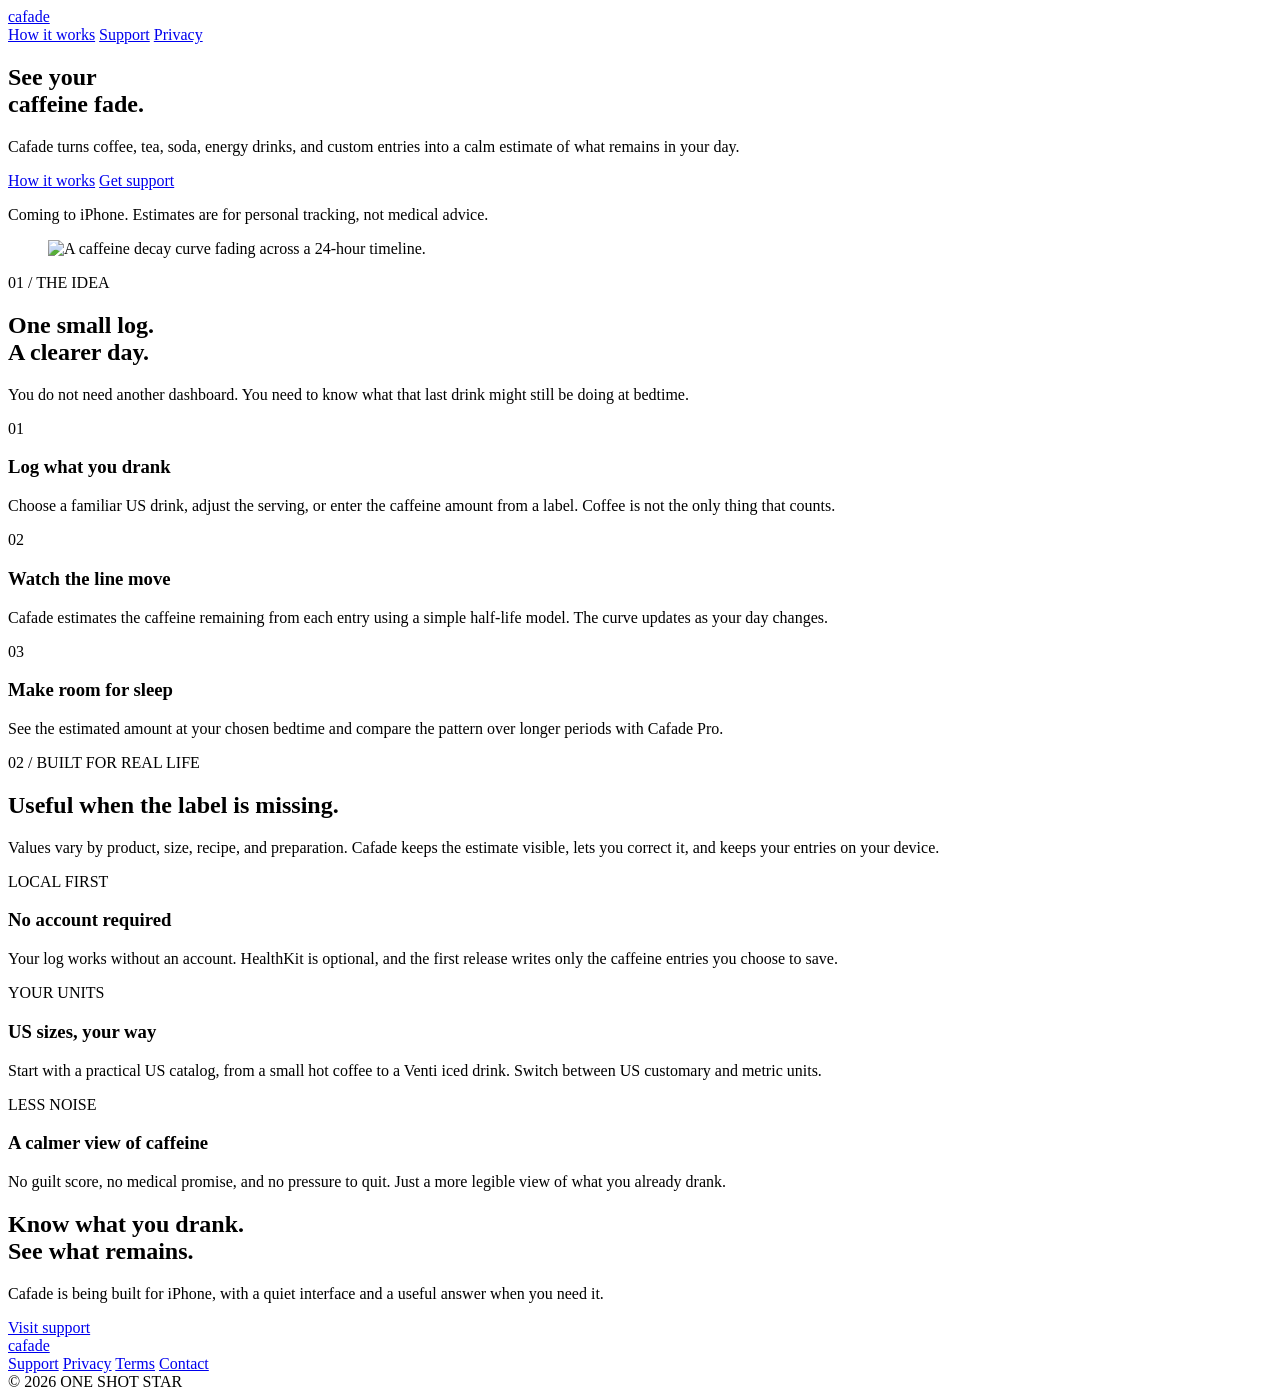
==== site/index.html @ ae8ae297 "Create Cafade product site" ====
<!doctype html>
<html lang="en">
  <head>
    <meta charset="utf-8" />
    <meta name="viewport" content="width=device-width, initial-scale=1" />
    <meta name="theme-color" content="#071326" />
    <meta name="description" content="Cafade helps you see how caffeine fades over time." />
    <link rel="canonical" href="https://cafade.oneshotstar.com/" />
    <meta property="og:type" content="website" />
    <meta property="og:title" content="Cafade — See your caffeine fade." />
    <meta property="og:description" content="Know what you drank. See what remains." />
    <meta property="og:url" content="https://cafade.oneshotstar.com/" />
    <meta property="og:image" content="https://cafade.oneshotstar.com/assets/og.png" />
    <meta name="twitter:card" content="summary_large_image" />
    <meta name="twitter:title" content="Cafade — See your caffeine fade." />
    <meta name="twitter:description" content="Know what you drank. See what remains." />
    <meta name="twitter:image" content="https://cafade.oneshotstar.com/assets/og.png" />
    <title>Cafade — See your caffeine fade.</title>
    <link rel="stylesheet" href="/styles.css" />
  </head>
  <body>
    <section class="hero" id="top">
      <header class="site-header dark">
        <a class="brand" href="/" aria-label="Cafade home"><span class="brand-mark" aria-hidden="true"></span>cafade</a>
        <nav class="site-nav" aria-label="Primary navigation">
          <a href="#how-it-works">How it works</a>
          <a href="/support/">Support</a>
          <a href="/privacy/">Privacy</a>
        </nav>
      </header>
      <div class="hero-inner">
        <div class="hero-copy">
          <h1>See your<br /><span>caffeine fade.</span></h1>
          <p class="hero-lede">Cafade turns coffee, tea, soda, energy drinks, and custom entries into a calm estimate of what remains in your day.</p>
          <div class="hero-actions">
            <a class="button" href="#how-it-works">How it works</a>
            <a class="button quiet" href="/support/">Get support</a>
          </div>
          <p class="hero-note">Coming to iPhone. Estimates are for personal tracking, not medical advice.</p>
        </div>
        <figure class="hero-visual">
          <img src="/assets/og.png" alt="A caffeine decay curve fading across a 24-hour timeline." width="1200" height="630" />
        </figure>
      </div>
    </section>

    <main>
      <section class="section" id="how-it-works">
        <div class="section-intro">
          <span class="section-number">01 / THE IDEA</span>
          <div>
            <h2>One small log.<br />A clearer day.</h2>
            <p>You do not need another dashboard. You need to know what that last drink might still be doing at bedtime.</p>
          </div>
        </div>

        <div class="feature-list">
          <article class="feature-row">
            <div><span class="feature-index">01</span><h3>Log what you drank</h3></div>
            <p>Choose a familiar US drink, adjust the serving, or enter the caffeine amount from a label. Coffee is not the only thing that counts.</p>
          </article>
          <article class="feature-row">
            <div><span class="feature-index">02</span><h3>Watch the line move</h3></div>
            <p>Cafade estimates the caffeine remaining from each entry using a simple half-life model. The curve updates as your day changes.</p>
          </article>
          <article class="feature-row">
            <div><span class="feature-index">03</span><h3>Make room for sleep</h3></div>
            <p>See the estimated amount at your chosen bedtime and compare the pattern over longer periods with Cafade Pro.</p>
          </article>
        </div>
      </section>

      <section class="dark-section">
        <div class="section">
          <div class="section-intro">
            <span class="section-number">02 / BUILT FOR REAL LIFE</span>
            <div>
              <h2>Useful when the label is missing.</h2>
              <p>Values vary by product, size, recipe, and preparation. Cafade keeps the estimate visible, lets you correct it, and keeps your entries on your device.</p>
            </div>
          </div>

          <div class="feature-list">
            <article class="feature-row">
              <div><span class="feature-index">LOCAL FIRST</span><h3>No account required</h3></div>
              <p>Your log works without an account. HealthKit is optional, and the first release writes only the caffeine entries you choose to save.</p>
            </article>
            <article class="feature-row">
              <div><span class="feature-index">YOUR UNITS</span><h3>US sizes, your way</h3></div>
              <p>Start with a practical US catalog, from a small hot coffee to a Venti iced drink. Switch between US customary and metric units.</p>
            </article>
            <article class="feature-row">
              <div><span class="feature-index">LESS NOISE</span><h3>A calmer view of caffeine</h3></div>
              <p>No guilt score, no medical promise, and no pressure to quit. Just a more legible view of what you already drank.</p>
            </article>
          </div>
        </div>
      </section>

      <section class="section">
        <div class="closing">
          <div>
            <h2>Know what you drank.<br />See what remains.</h2>
            <p>Cafade is being built for iPhone, with a quiet interface and a useful answer when you need it.</p>
          </div>
          <a class="button" href="/support/">Visit support</a>
        </div>
      </section>
    </main>

    <footer class="site-footer">
      <div class="footer-inner">
        <a class="brand" href="/" aria-label="Cafade home"><span class="brand-mark" aria-hidden="true"></span>cafade</a>
        <div class="site-nav" aria-label="Footer navigation">
          <a href="/support/">Support</a>
          <a href="/privacy/">Privacy</a>
          <a href="/terms/">Terms</a>
          <a href="mailto:i@oneshotstar.com">Contact</a>
        </div>
        <span class="footer-meta">© 2026 ONE SHOT STAR</span>
      </div>
    </footer>
  </body>
</html>
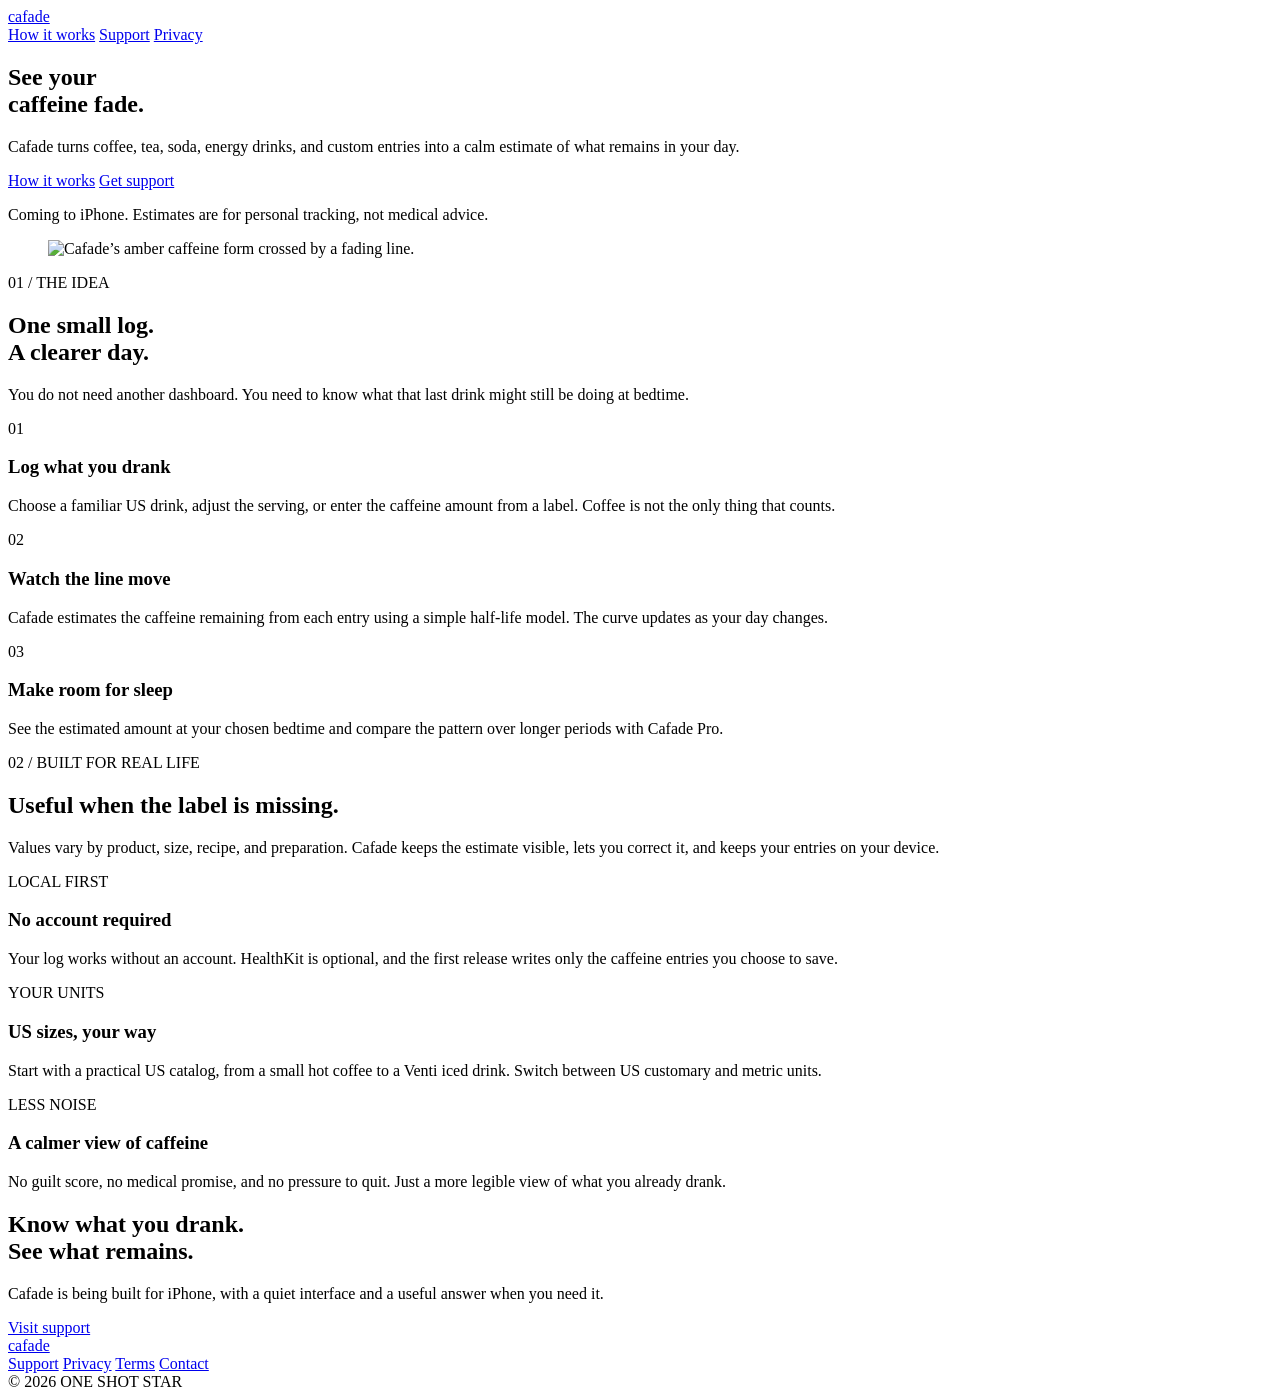
==== commit 642123e8: "Prepare Cafade release for Xcode Cloud" ====
--- a/site/index.html
+++ b/site/index.html
@@ -3,19 +3,20 @@
   <head>
     <meta charset="utf-8" />
     <meta name="viewport" content="width=device-width, initial-scale=1" />
-    <meta name="theme-color" content="#071326" />
+    <meta name="theme-color" content="#f8f3e9" />
     <meta name="description" content="Cafade helps you see how caffeine fades over time." />
     <link rel="canonical" href="https://cafade.oneshotstar.com/" />
     <meta property="og:type" content="website" />
     <meta property="og:title" content="Cafade — See your caffeine fade." />
     <meta property="og:description" content="Know what you drank. See what remains." />
     <meta property="og:url" content="https://cafade.oneshotstar.com/" />
-    <meta property="og:image" content="https://cafade.oneshotstar.com/assets/og.png" />
+    <meta property="og:image" content="https://cafade.oneshotstar.com/assets/og-v2.png" />
     <meta name="twitter:card" content="summary_large_image" />
     <meta name="twitter:title" content="Cafade — See your caffeine fade." />
     <meta name="twitter:description" content="Know what you drank. See what remains." />
-    <meta name="twitter:image" content="https://cafade.oneshotstar.com/assets/og.png" />
+    <meta name="twitter:image" content="https://cafade.oneshotstar.com/assets/og-v2.png" />
     <title>Cafade — See your caffeine fade.</title>
+    <link rel="icon" href="/assets/app-icon.png" type="image/png" />
     <link rel="stylesheet" href="/styles.css" />
   </head>
   <body>
@@ -39,7 +40,7 @@
           <p class="hero-note">Coming to iPhone. Estimates are for personal tracking, not medical advice.</p>
         </div>
         <figure class="hero-visual">
-          <img src="/assets/og.png" alt="A caffeine decay curve fading across a 24-hour timeline." width="1200" height="630" />
+          <img src="/assets/app-icon.png" alt="Cafade’s amber caffeine form crossed by a fading line." width="1024" height="1024" />
         </figure>
       </div>
     </section>
@@ -115,7 +116,7 @@
           <a href="/support/">Support</a>
           <a href="/privacy/">Privacy</a>
           <a href="/terms/">Terms</a>
-          <a href="mailto:i@oneshotstar.com">Contact</a>
+          <a href="mailto:i+cafade@oneshotstar.com">Contact</a>
         </div>
         <span class="footer-meta">© 2026 ONE SHOT STAR</span>
       </div>
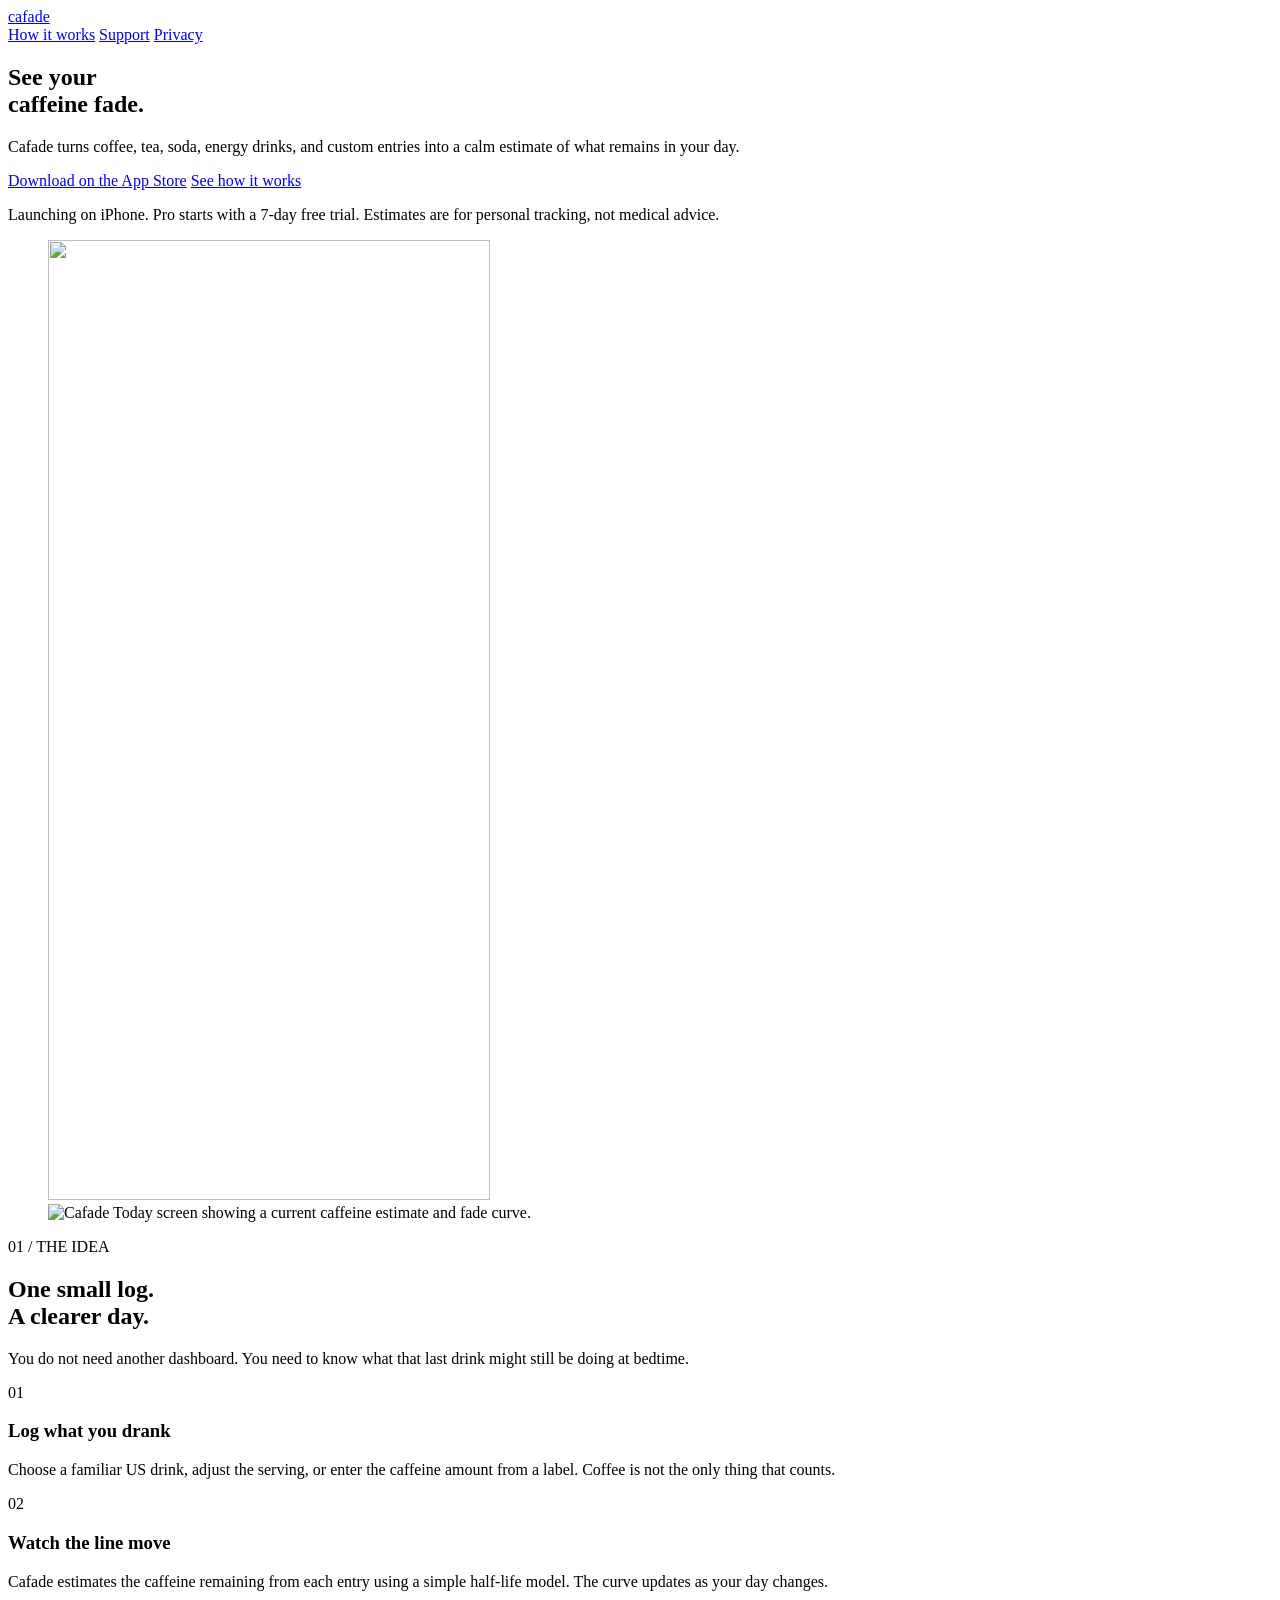
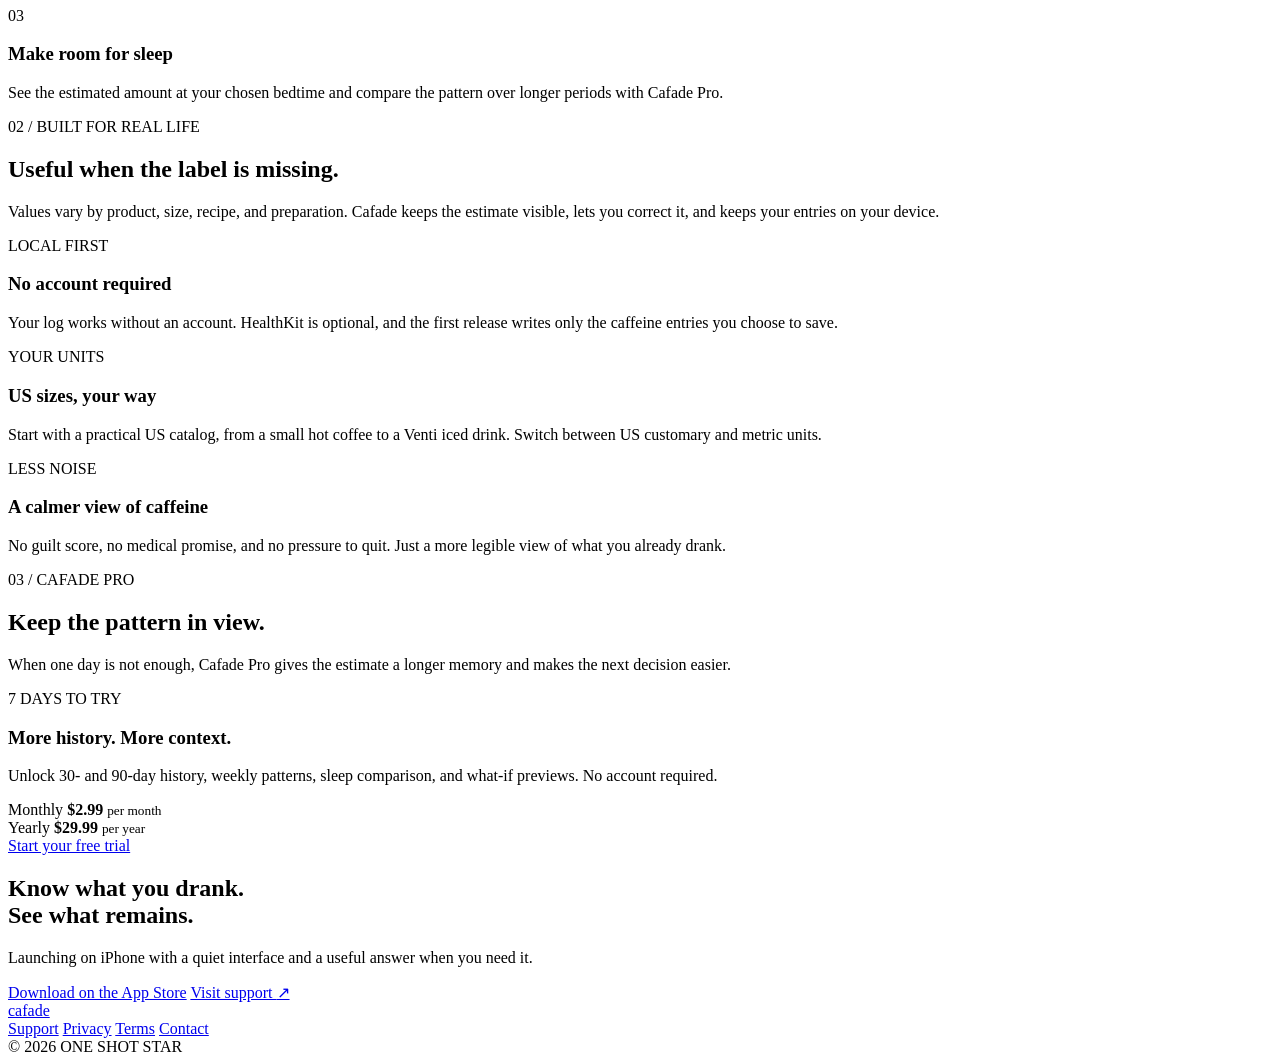
==== commit e8f7faa1: "Polish Cafade marketing site for launch" ====
--- a/site/index.html
+++ b/site/index.html
@@ -34,13 +34,20 @@
           <h1>See your<br /><span>caffeine fade.</span></h1>
           <p class="hero-lede">Cafade turns coffee, tea, soda, energy drinks, and custom entries into a calm estimate of what remains in your day.</p>
           <div class="hero-actions">
-            <a class="button" href="#how-it-works">How it works</a>
-            <a class="button quiet" href="/support/">Get support</a>
+            <a class="button" href="https://apps.apple.com/app/id6801345211">Download on the App Store</a>
+            <a class="button quiet" href="#how-it-works">See how it works</a>
           </div>
-          <p class="hero-note">Coming to iPhone. Estimates are for personal tracking, not medical advice.</p>
+          <p class="hero-note">Launching on iPhone. Pro starts with a 7-day free trial. Estimates are for personal tracking, not medical advice.</p>
         </div>
         <figure class="hero-visual">
-          <img src="/assets/app-icon.png" alt="Cafade’s amber caffeine form crossed by a fading line." width="1024" height="1024" />
+          <div class="hero-device-stack">
+            <div class="hero-device hero-device-back" aria-hidden="true">
+              <img src="/assets/cafade-curve.jpg" alt="" width="442" height="960" />
+            </div>
+            <div class="hero-device hero-device-front">
+              <img src="/assets/cafade-today.jpg" alt="Cafade Today screen showing a current caffeine estimate and fade curve." width="442" height="960" />
+            </div>
+          </div>
         </figure>
       </div>
     </section>
@@ -98,13 +105,49 @@
         </div>
       </section>
 
+      <section class="pro-section" id="pro">
+        <div class="section">
+          <div class="section-intro">
+            <span class="section-number">03 / CAFADE PRO</span>
+            <div>
+              <h2>Keep the pattern in view.</h2>
+              <p>When one day is not enough, Cafade Pro gives the estimate a longer memory and makes the next decision easier.</p>
+            </div>
+          </div>
+
+          <div class="pro-offer">
+            <div class="pro-copy">
+              <span class="pro-kicker">7 DAYS TO TRY</span>
+              <h3>More history. More context.</h3>
+              <p>Unlock 30- and 90-day history, weekly patterns, sleep comparison, and what-if previews. No account required.</p>
+            </div>
+            <div class="pro-prices" aria-label="Cafade Pro pricing">
+              <div class="pro-price">
+                <span>Monthly</span>
+                <strong>$2.99</strong>
+                <small>per month</small>
+              </div>
+              <div class="pro-price">
+                <span>Yearly</span>
+                <strong>$29.99</strong>
+                <small>per year</small>
+              </div>
+            </div>
+            <a class="button" href="https://apps.apple.com/app/id6801345211">Start your free trial</a>
+          </div>
+        </div>
+      </section>
+
       <section class="section">
         <div class="closing">
           <div>
             <h2>Know what you drank.<br />See what remains.</h2>
-            <p>Cafade is being built for iPhone, with a quiet interface and a useful answer when you need it.</p>
+            <p>Launching on iPhone with a quiet interface and a useful answer when you need it.</p>
           </div>
-          <a class="button" href="/support/">Visit support</a>
+          <div class="closing-actions">
+            <a class="button" href="https://apps.apple.com/app/id6801345211">Download on the App Store</a>
+            <a class="inline-link" href="/support/">Visit support <span aria-hidden="true">↗</span></a>
+          </div>
         </div>
       </section>
     </main>
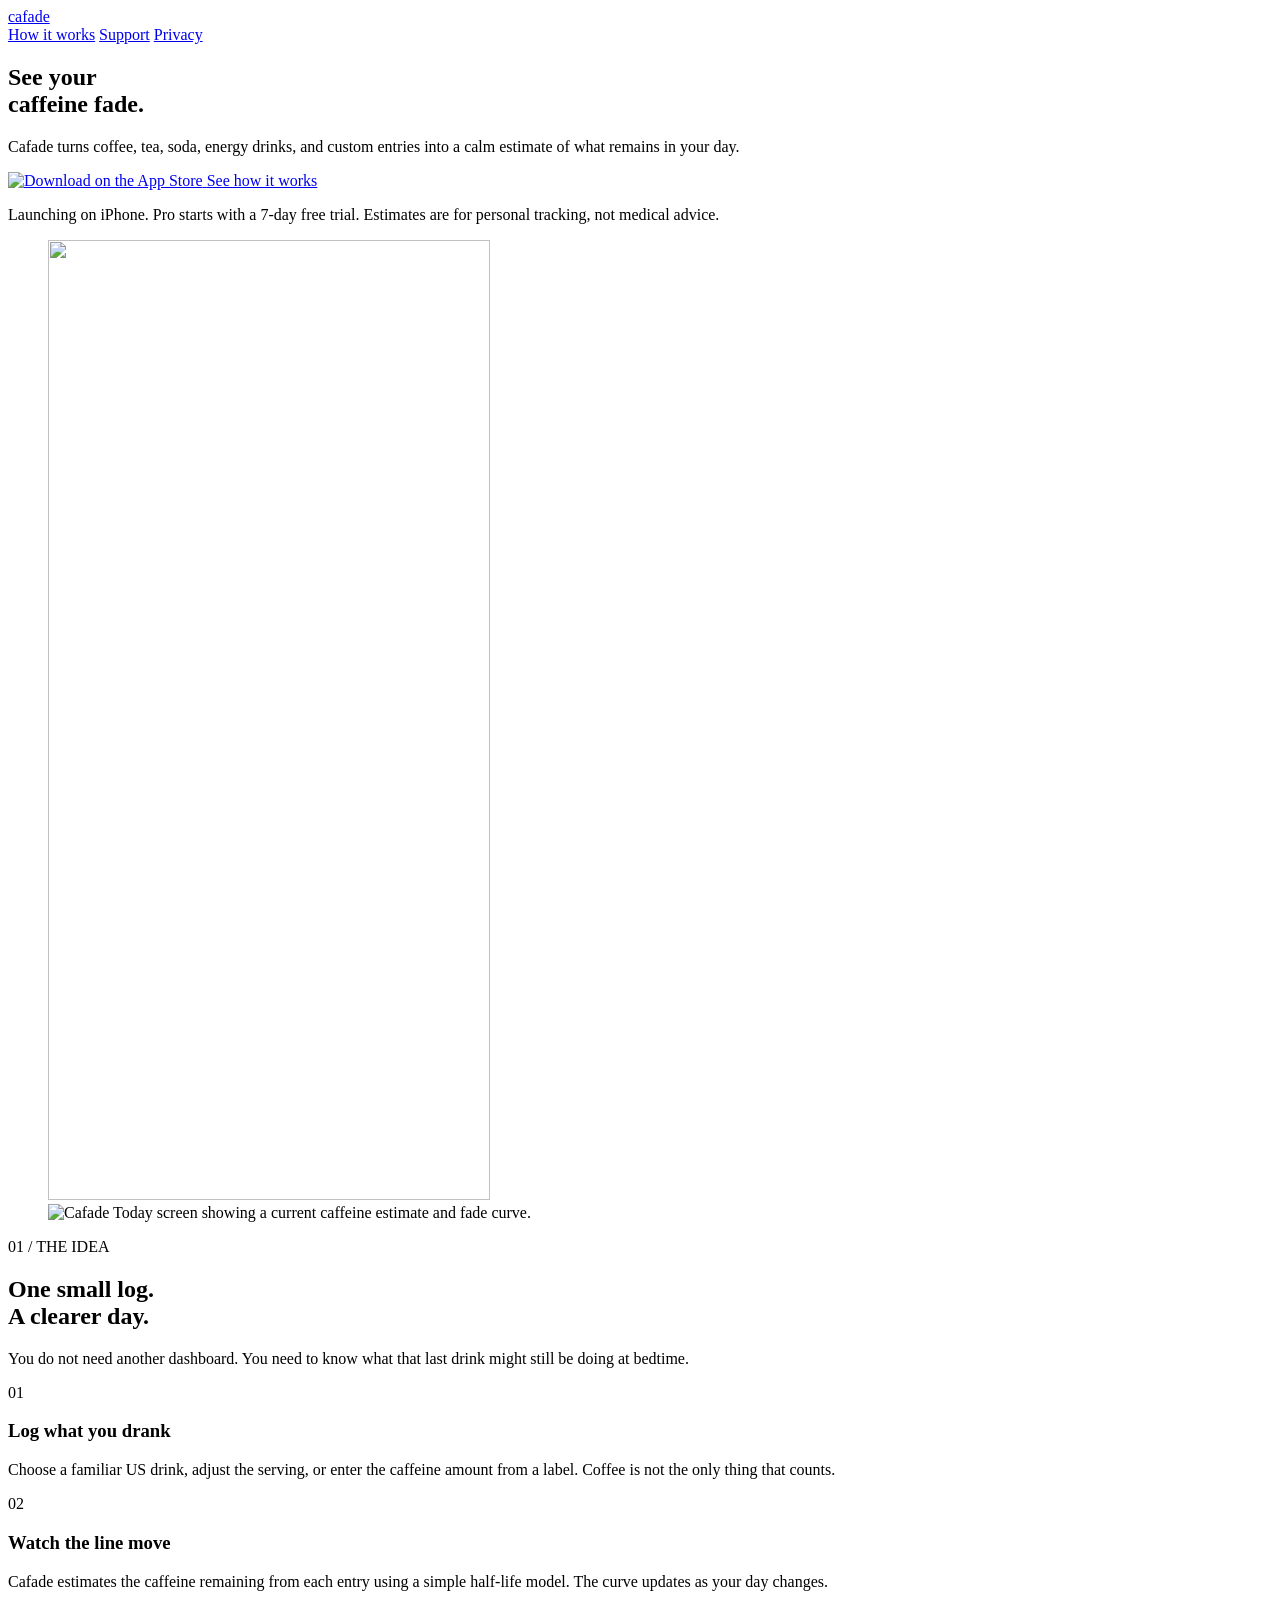
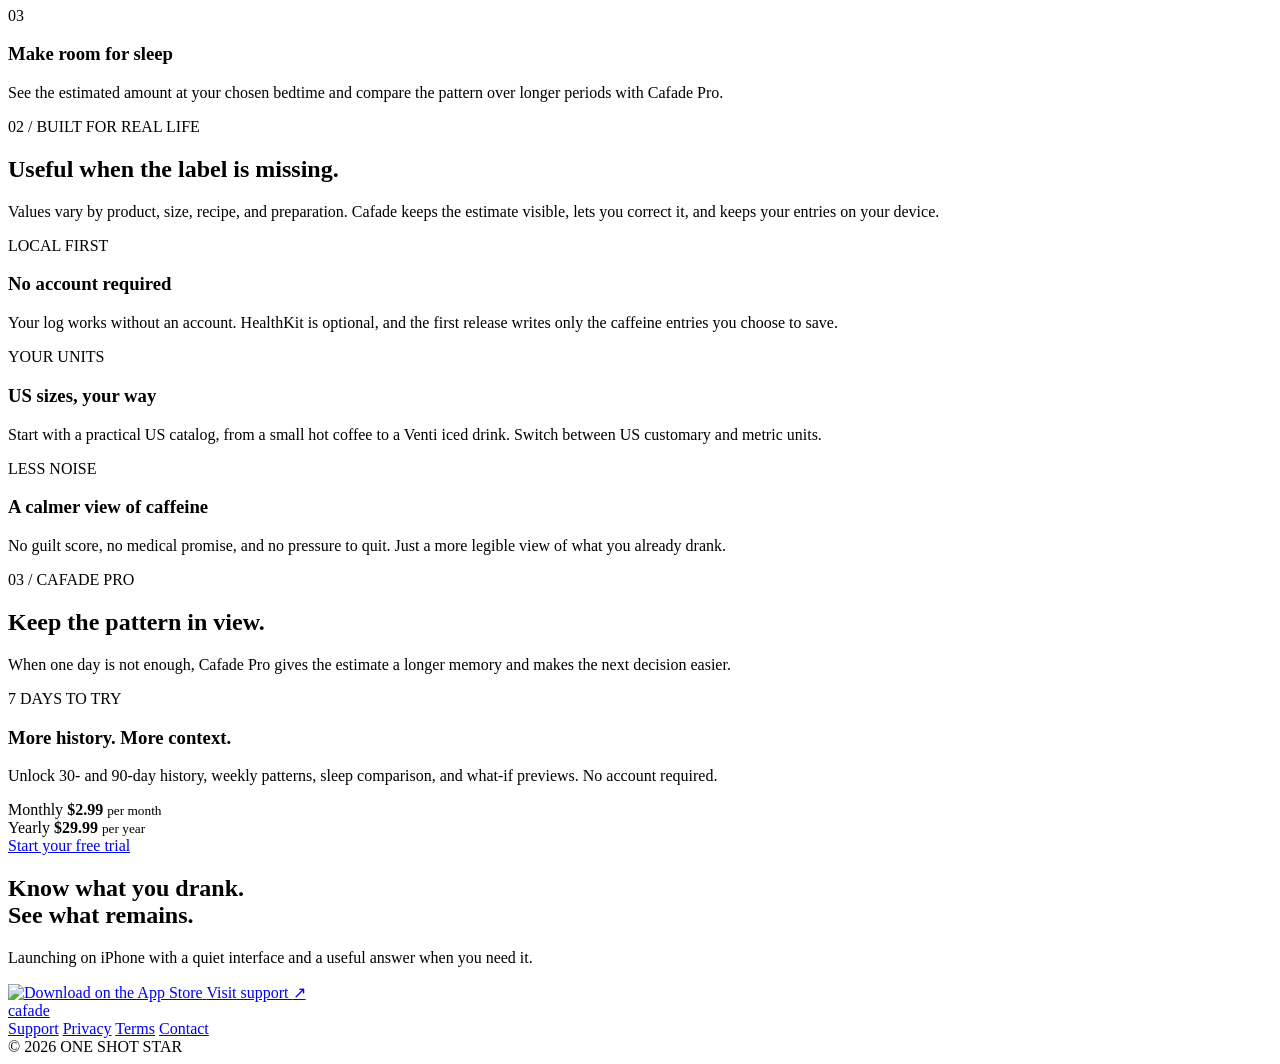
==== commit 032a66d2: "Add App Store badge to Cafade site" ====
--- a/site/index.html
+++ b/site/index.html
@@ -17,7 +17,7 @@
     <meta name="twitter:image" content="https://cafade.oneshotstar.com/assets/og-v2.png" />
     <title>Cafade — See your caffeine fade.</title>
     <link rel="icon" href="/assets/app-icon.png" type="image/png" />
-    <link rel="stylesheet" href="/styles.css" />
+    <link rel="stylesheet" href="/styles.css?v=20260819-app-store" />
   </head>
   <body>
     <section class="hero" id="top">
@@ -34,7 +34,9 @@
           <h1>See your<br /><span>caffeine fade.</span></h1>
           <p class="hero-lede">Cafade turns coffee, tea, soda, energy drinks, and custom entries into a calm estimate of what remains in your day.</p>
           <div class="hero-actions">
-            <a class="button" href="https://apps.apple.com/app/id6801345211">Download on the App Store</a>
+            <a class="app-store-badge" href="https://apps.apple.com/app/cafade/id6801345211" aria-label="Download Cafade on the App Store">
+              <img src="/assets/app-store-badge.svg" alt="Download on the App Store" width="180" height="60" />
+            </a>
             <a class="button quiet" href="#how-it-works">See how it works</a>
           </div>
           <p class="hero-note">Launching on iPhone. Pro starts with a 7-day free trial. Estimates are for personal tracking, not medical advice.</p>
@@ -133,7 +135,7 @@
                 <small>per year</small>
               </div>
             </div>
-            <a class="button" href="https://apps.apple.com/app/id6801345211">Start your free trial</a>
+            <a class="button" href="https://apps.apple.com/app/cafade/id6801345211">Start your free trial</a>
           </div>
         </div>
       </section>
@@ -145,7 +147,9 @@
             <p>Launching on iPhone with a quiet interface and a useful answer when you need it.</p>
           </div>
           <div class="closing-actions">
-            <a class="button" href="https://apps.apple.com/app/id6801345211">Download on the App Store</a>
+            <a class="app-store-badge" href="https://apps.apple.com/app/cafade/id6801345211" aria-label="Download Cafade on the App Store">
+              <img src="/assets/app-store-badge.svg" alt="Download on the App Store" width="180" height="60" />
+            </a>
             <a class="inline-link" href="/support/">Visit support <span aria-hidden="true">↗</span></a>
           </div>
         </div>
